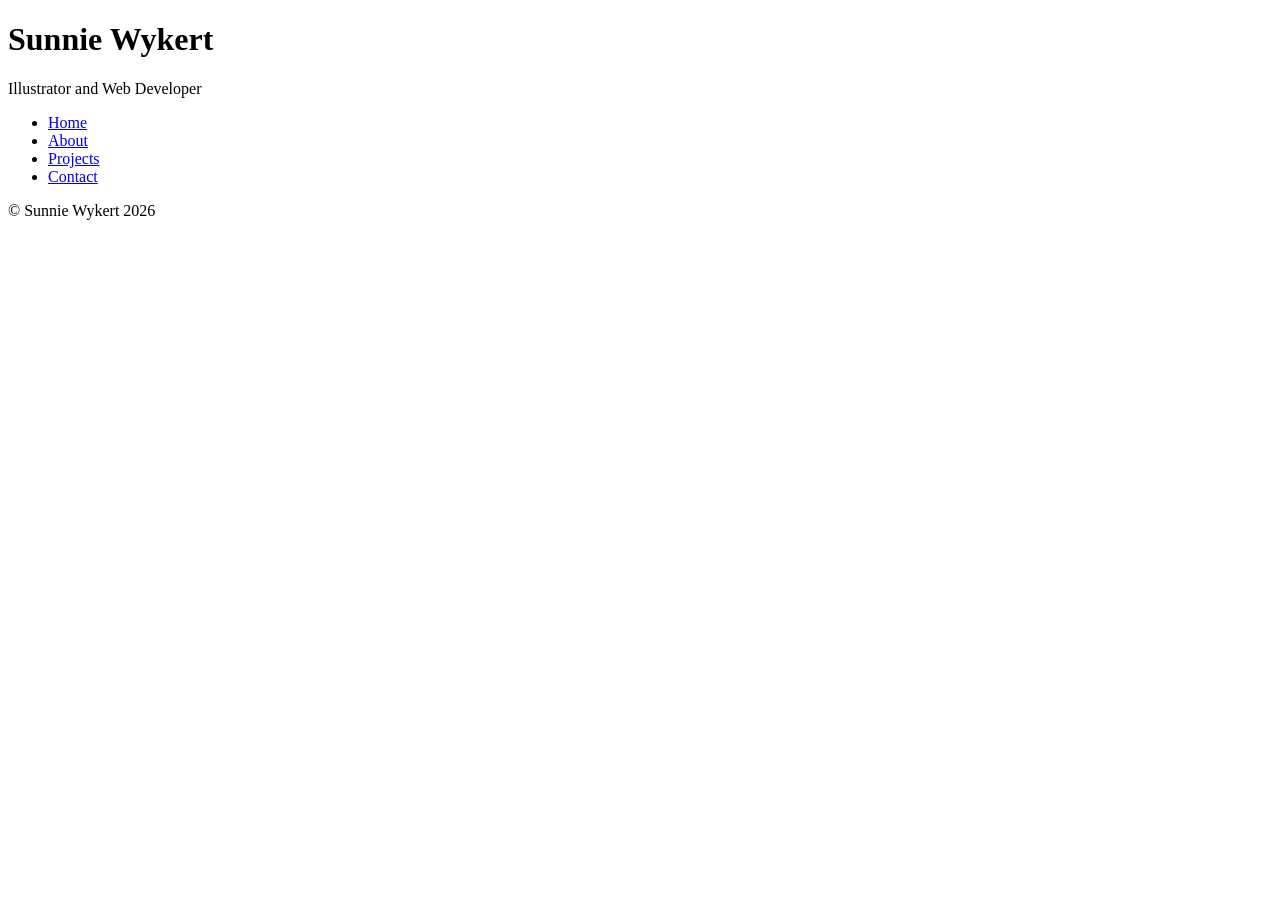
==== index.html @ 5a763ebd "html basics all the content necessary for the code-along" ====
<!DOCTYPE html>
<html lang="en">
<head>
    <meta charset="UTF-8">
    <meta name="viewport" content="width=device-width, initial-scale=1.0">
    <title>Sunnie Wykert Portfolio</title>
</head>
<body>
    <header>
        <h1>Sunnie Wykert</h1>
        <p>Illustrator and Web Developer</p>
    </header>

    <nav>
        <ul>
            <li><a href="index.html">Home</a></li>
            <li><a href="about.html">About</a></li>
            <li><a href="projects.html">Projects</a></li>
            <li><a href="contact.html">Contact</a></li>
        </ul>
    </nav>

    <main>

    </main>

    <footer>
        <p>&copy; Sunnie Wykert 2026</p>
    </footer>
</body>
</html>
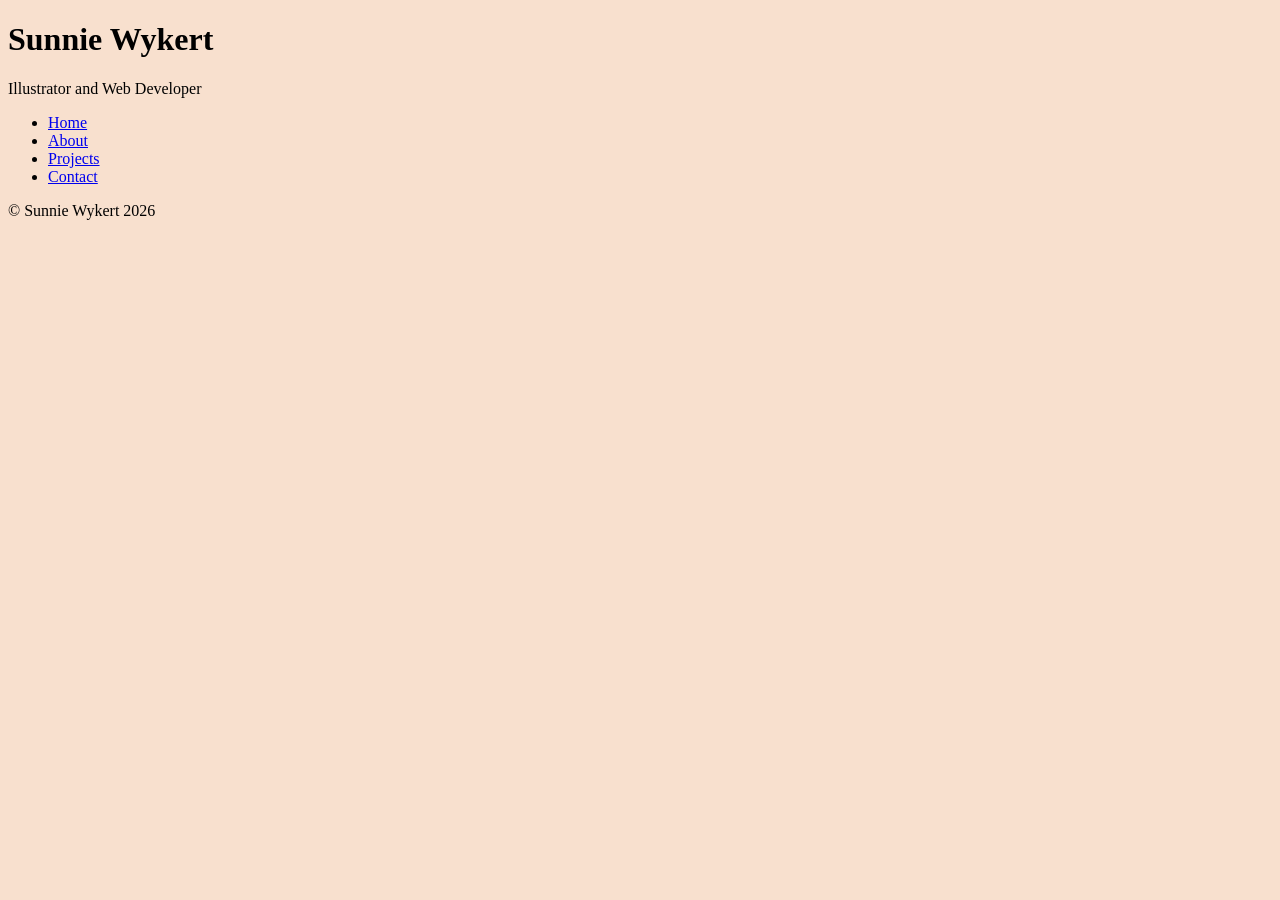
==== commit 4bc5cc7b: "started the styles sheet" ====
--- a/index.html
+++ b/index.html
@@ -3,6 +3,7 @@
 <head>
     <meta charset="UTF-8">
     <meta name="viewport" content="width=device-width, initial-scale=1.0">
+    <link rel="stylesheet" href="styles.css">
     <title>Sunnie Wykert Portfolio</title>
 </head>
 <body>
@@ -21,7 +22,9 @@
     </nav>
 
     <main>
-
+        <section>
+            
+        </section>
     </main>
 
     <footer>
--- a/styles.css
+++ b/styles.css
@@ -0,0 +1,15 @@
+/* CSS by Sunnie Wykert */
+
+/* Color Palette
+    Text Color: #290801
+    Background Color: #F8E0CE
+    Accent Color: #AB5115
+    Primary Color: #402615
+    Secondary Color: #EAA270
+*/
+
+/* GLOBAL (base) MOBILE FIRST */
+
+body {
+    background-color: #F8E0CE;
+}
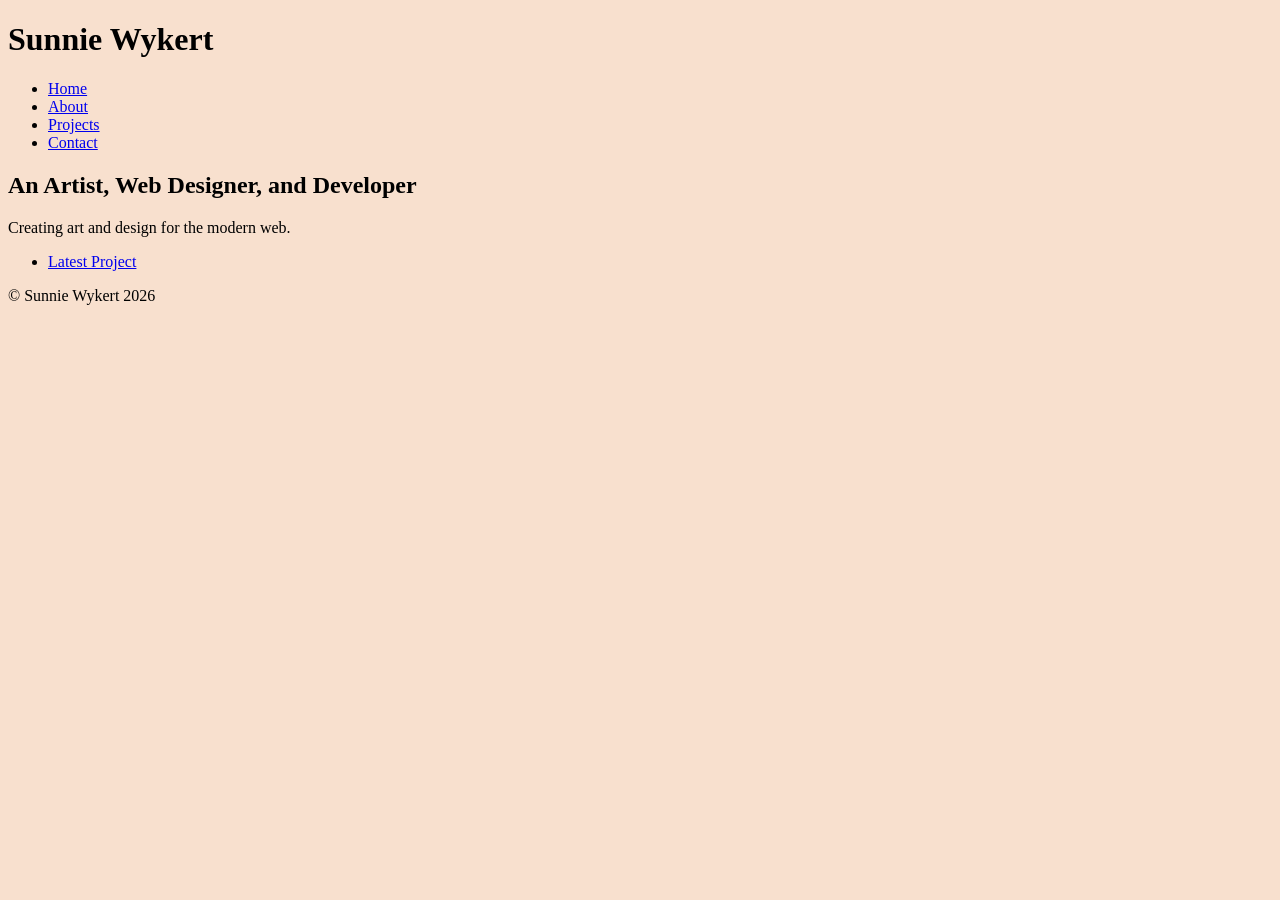
==== commit f78dae36: "modified and added content for html" ====
--- a/index.html
+++ b/index.html
@@ -9,7 +9,6 @@
 <body>
     <header>
         <h1>Sunnie Wykert</h1>
-        <p>Illustrator and Web Developer</p>
     </header>
 
     <nav>
@@ -23,7 +22,11 @@
 
     <main>
         <section>
-            
+            <h2>An Artist, Web Designer, and Developer</h2>
+            <p>Creating art and design for the modern web.</p>
+            <ul>
+                <li><a href="projects.html">Latest Project</a></li>
+            </ul>
         </section>
     </main>
 
--- a/styles.css
+++ b/styles.css
@@ -13,3 +13,15 @@
 body {
     background-color: #F8E0CE;
 }
+
+nav {
+
+}
+
+main {
+
+}
+
+h1 {
+    font-family: ;
+}
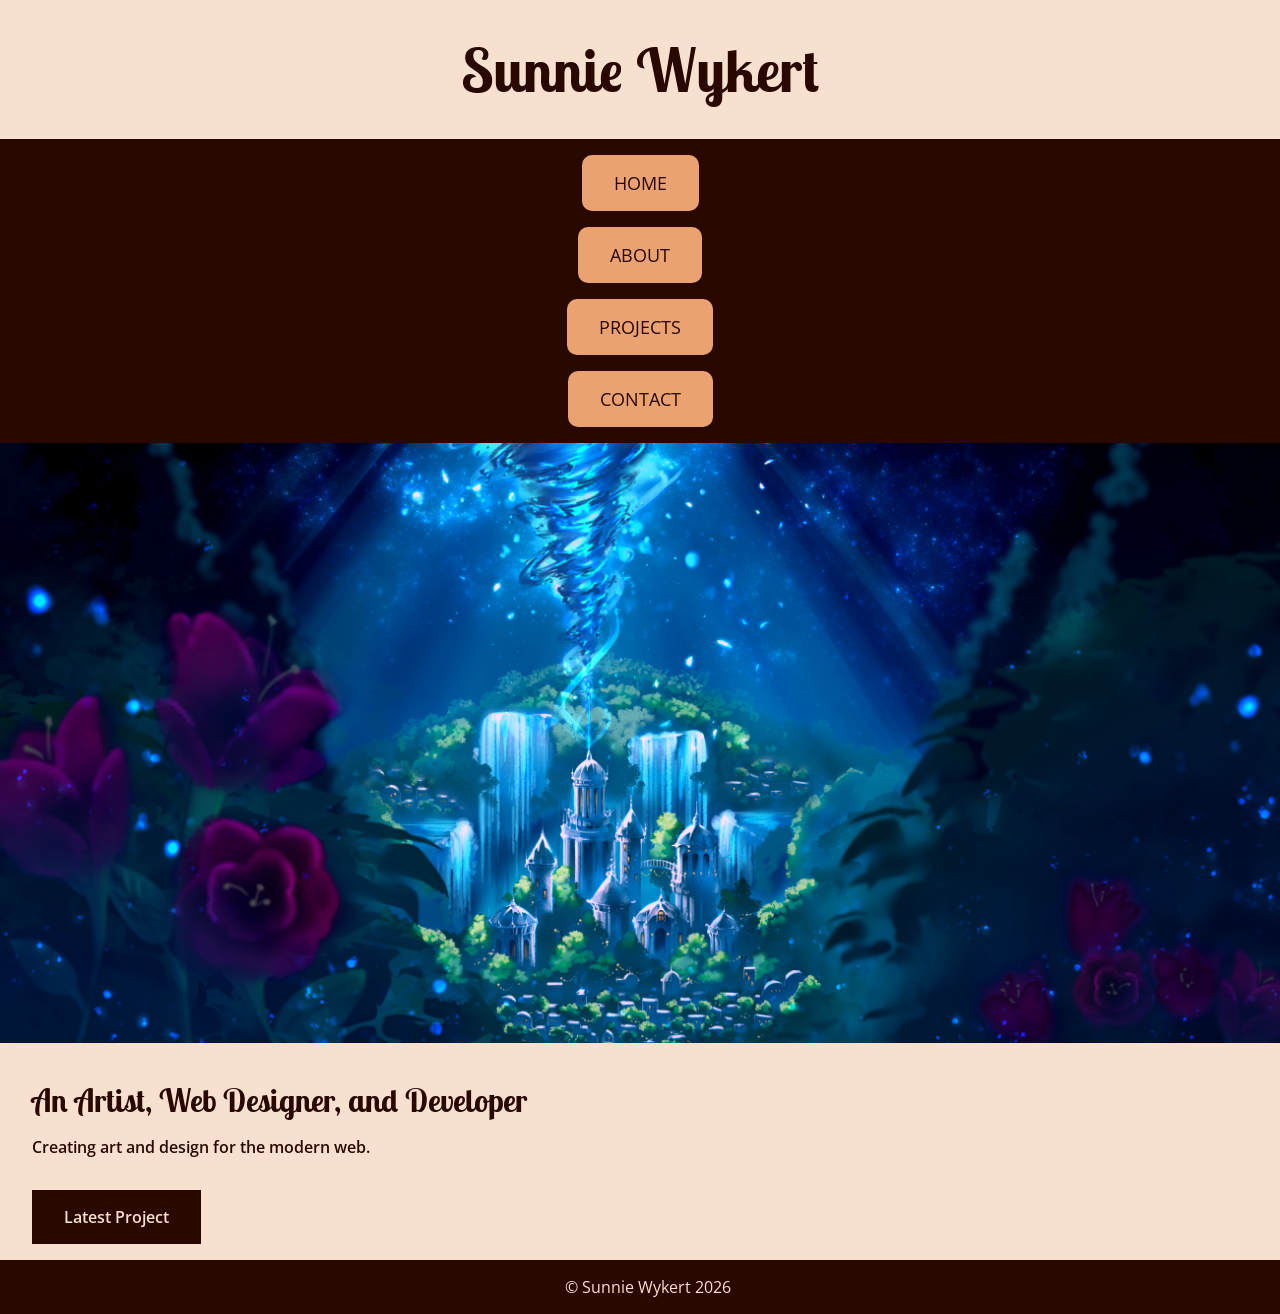
==== commit 3a38f0cc: "applied mobile styles" ====
--- a/index.html
+++ b/index.html
@@ -5,6 +5,10 @@
     <meta name="viewport" content="width=device-width, initial-scale=1.0">
     <link rel="stylesheet" href="styles.css">
     <title>Sunnie Wykert Portfolio</title>
+    <link rel="preconnect" href="https://fonts.googleapis.com">
+    <link rel="preconnect" href="https://fonts.gstatic.com" crossorigin>
+    <link href="https://fonts.googleapis.com/css2?family=Open+Sans:ital,wght@0,300..800;1,300..800" rel="stylesheet">
+    <link href="https://fonts.googleapis.com/css2?family=Lobster+Two:ital,wght@0,400;0,700;1,400;1,700" rel="stylesheet">
 </head>
 <body>
     <header>
@@ -21,9 +25,10 @@
     </nav>
 
     <main>
-        <section>
+        <section class="hero"> 
+            <img src="images/azuris2.png" alt="An illustration depicting an elven city built deep underground the ocean in a sea cave." >
             <h2>An Artist, Web Designer, and Developer</h2>
-            <p>Creating art and design for the modern web.</p>
+            <p class="subheader">Creating art and design for the modern web.</p>
             <ul>
                 <li><a href="projects.html">Latest Project</a></li>
             </ul>
--- a/styles.css
+++ b/styles.css
@@ -10,18 +10,147 @@
 
 /* GLOBAL (base) MOBILE FIRST */
 
+* {
+    margin: 0;
+    padding: 0;
+}
+
 body {
     background-color: #F8E0CE;
+    font-family: 'Open Sans', sans-serif;
+    display: grid;
+    grid-template-columns: 1fr;
 }
 
-nav {
+header {
+    margin: 1rem;
+    padding: 1rem;
+    color:#290801;
+    text-align: center;
+}
 
+nav, footer {
+    background-color:  #290801;
+}
+
+nav ul {
+    list-style:  none;
+    padding: 1rem;
+    margin: 1rem;
+    line-height: 4;
+    text-align: center;
+    margin-top: -.5rem;
+    margin-bottom: -.5rem;
+}
+
+nav a {
+    text-decoration: none;
+    color: white;
+    background-color: #EAA270;
+    padding: 1rem 2rem;
+    color: #290801;
+    font-size: 18px;
+    text-transform: uppercase;
+    border-radius: 10px;
+}
+
+nav a:hover {
+    color:#290801;
+    background-color: #AB5115;
+}
+
+main ul, main a {
+    list-style: none;
+    text-decoration: none;
+    margin-top: 2rem;
+    color: #F8E0CE;
+    margin-left: 1rem;
+    font-weight: 600;
+}
+
+main a {
+    background-color: #290801;
+    padding: 1rem 2rem;
+}
+
+main a:hover {
+    background-color: #AB5115;
+    color: #290801;
 }
 
 main {
-
+    color:#290801;
 }
 
 h1 {
-    font-family: ;
+    font-family: 'Lobster Two', serif;
+    font-size: 60px;
+}
+
+h2 {
+    font-family: 'Lobster Two', serif;
+    color:#290801;
+    margin-top: 1rem;
+    margin-left: 1rem;
+    padding: 1rem;
+    font-size: 32px;
+}
+
+h3 {
+    margin-bottom: 1rem;
+    margin-top: 1rem;
+}
+
+footer {
+    color:#F8E0CE;
+    margin-top: 2rem;
+    text-align: center;
+}
+
+p {
+    margin-left: 1rem;
+    padding: 1rem;
+}
+
+.subheader {
+ padding-top: 0;
+ font-weight: 600;
+}
+
+.card-row p {
+    padding-top: 1rem;
+    margin-left: -1rem;
+}
+
+.card-row {
+   padding: 1rem;
+   display: flex;
+   flex-direction: column;
+   gap: 1rem;
+}
+
+.card-row img {
+    width: 100%;
+}
+
+.card-row > section {
+    background-color: white;
+    padding: 1rem;
+    border-radius: 10px;
+}
+
+.hero img {
+    width: 100%;
+    object-fit: cover;
+    max-height: 600px;
+}
+
+.about img {
+    width: 100%;
+    max-width: 650px;
+}
+
+.contact img {
+    width: 100%;
+    max-width: 600px;
 }
